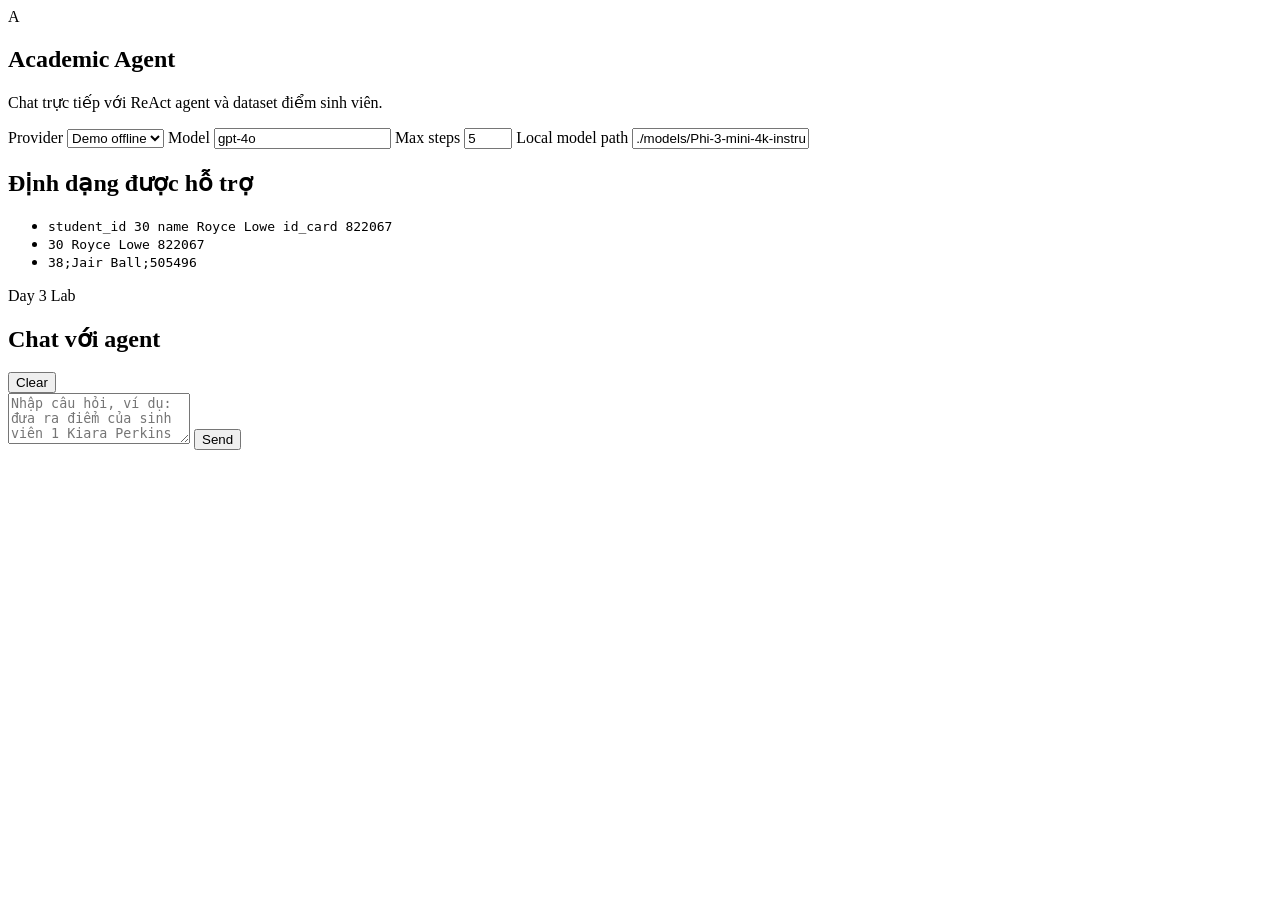
==== web/index.html @ 0dd73341 "Add terminal and web agent interfaces" ====
<!doctype html>
<html lang="vi">
  <head>
    <meta charset="utf-8" />
    <meta name="viewport" content="width=device-width, initial-scale=1" />
    <title>Academic Agent</title>
    <link rel="stylesheet" href="/styles.css" />
  </head>
  <body>
    <main class="app-shell">
      <aside class="settings-panel" aria-label="Agent settings">
        <div class="brand-block">
          <div class="brand-mark" aria-hidden="true">A</div>
          <div>
            <h1>Academic Agent</h1>
            <p>Chat trực tiếp với ReAct agent và dataset điểm sinh viên.</p>
          </div>
        </div>

        <form id="settings-form" class="settings-form">
          <label>
            Provider
            <select id="provider">
              <option value="demo">Demo offline</option>
              <option value="openai">OpenAI</option>
              <option value="gemini">Gemini</option>
              <option value="local">Local GGUF</option>
            </select>
          </label>

          <label>
            Model
            <input id="model" type="text" value="gpt-4o" autocomplete="off" />
          </label>

          <label>
            Max steps
            <input id="max-steps" type="number" min="1" max="12" value="5" />
          </label>

          <label>
            Local model path
            <input
              id="local-model-path"
              type="text"
              value="./models/Phi-3-mini-4k-instruct-q4.gguf"
              autocomplete="off"
            />
          </label>
        </form>

        <section class="identity-panel" aria-label="Accepted identity formats">
          <h2>Định dạng được hỗ trợ</h2>
          <ul>
            <li><code>student_id 30 name Royce Lowe id_card 822067</code></li>
            <li><code>30 Royce Lowe 822067</code></li>
            <li><code>38;Jair Ball;505496</code></li>
          </ul>
        </section>
      </aside>

      <section class="chat-panel" aria-label="Agent chat">
        <header class="chat-header">
          <div>
            <p class="eyebrow">Day 3 Lab</p>
            <h2>Chat với agent</h2>
          </div>
          <button id="clear-chat" class="secondary-button" type="button">Clear</button>
        </header>

        <div id="messages" class="messages" aria-live="polite"></div>

    

        <form id="chat-form" class="composer">
          <textarea
            id="message-input"
            rows="3"
            placeholder="Nhập câu hỏi, ví dụ: đưa ra điểm của sinh viên 1 Kiara Perkins 620602"
            required
          ></textarea>
          <button id="send-button" type="submit">Send</button>
        </form>
      </section>
    </main>

    <script src="/app.js"></script>
  </body>
</html>
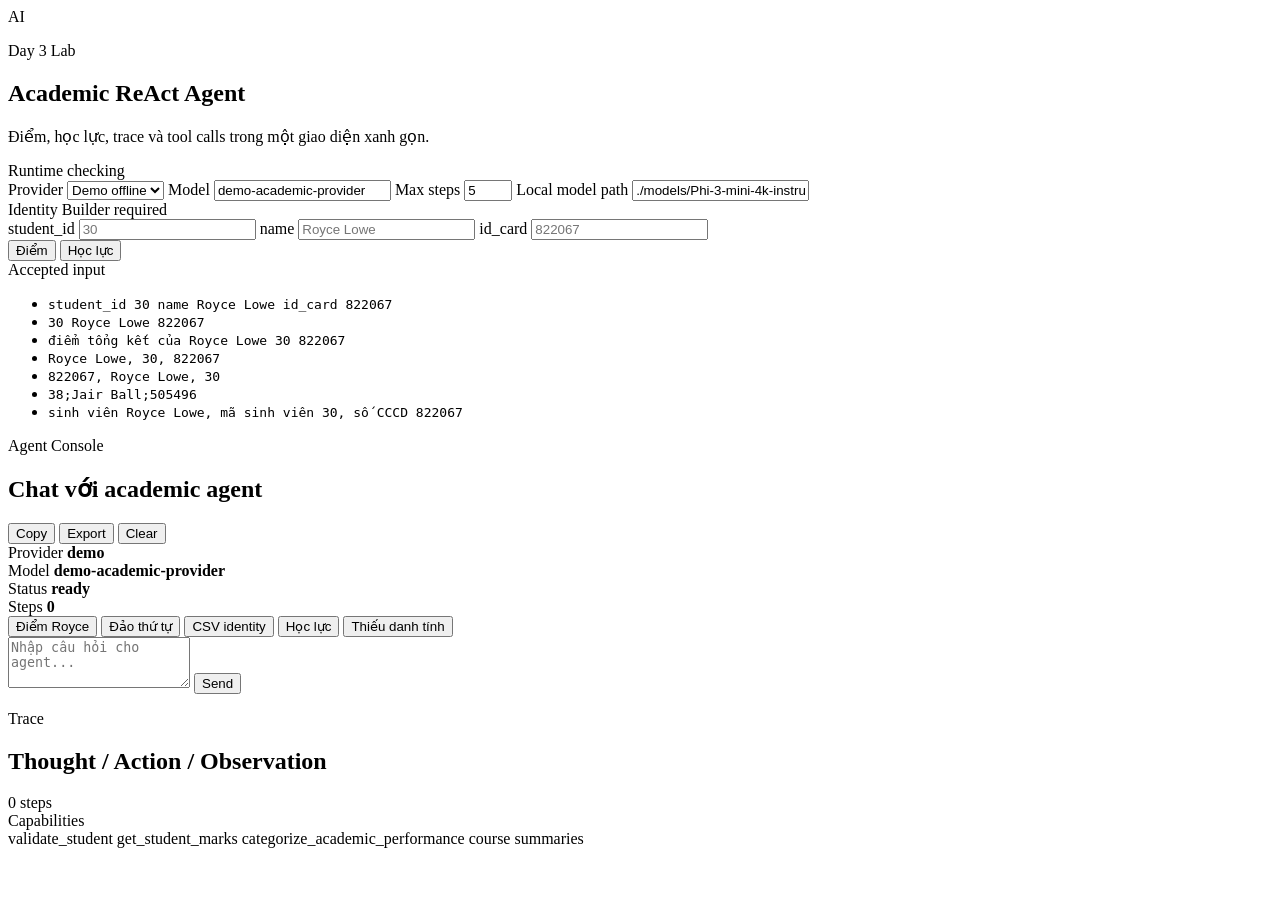
==== commit 3cd9d0a3: "Fix natural identity parsing and improve web UI" ====
--- a/web/index.html
+++ b/web/index.html
@@ -3,58 +3,97 @@
   <head>
     <meta charset="utf-8" />
     <meta name="viewport" content="width=device-width, initial-scale=1" />
-    <title>Academic Agent</title>
+    <title>Academic ReAct Agent</title>
     <link rel="stylesheet" href="/styles.css" />
   </head>
   <body>
     <main class="app-shell">
-      <aside class="settings-panel" aria-label="Agent settings">
+      <aside class="control-panel" aria-label="Agent controls">
         <div class="brand-block">
-          <div class="brand-mark" aria-hidden="true">A</div>
+          <div class="brand-mark" aria-hidden="true">AI</div>
           <div>
-            <h1>Academic Agent</h1>
-            <p>Chat trực tiếp với ReAct agent và dataset điểm sinh viên.</p>
+            <p class="eyebrow">Day 3 Lab</p>
+            <h1>Academic ReAct Agent</h1>
+            <p class="brand-copy">Điểm, học lực, trace và tool calls trong một giao diện xanh gọn.</p>
           </div>
         </div>
 
-        <form id="settings-form" class="settings-form">
-          <label>
-            Provider
-            <select id="provider">
-              <option value="demo">Demo offline</option>
-              <option value="openai">OpenAI</option>
-              <option value="gemini">Gemini</option>
-              <option value="local">Local GGUF</option>
-            </select>
-          </label>
+        <section class="panel-section">
+          <div class="section-title">
+            <span>Runtime</span>
+            <span id="health-pill" class="pill neutral">checking</span>
+          </div>
 
-          <label>
-            Model
-            <input id="model" type="text" value="gpt-4o" autocomplete="off" />
-          </label>
+          <form id="settings-form" class="settings-form">
+            <label>
+              Provider
+              <select id="provider">
+                <option value="demo">Demo offline</option>
+                <option value="openai">OpenAI</option>
+                <option value="gemini">Gemini</option>
+                <option value="local">Local GGUF</option>
+              </select>
+            </label>
 
-          <label>
-            Max steps
-            <input id="max-steps" type="number" min="1" max="12" value="5" />
-          </label>
+            <label>
+              Model
+              <input id="model" type="text" value="demo-academic-provider" autocomplete="off" />
+            </label>
 
-          <label>
-            Local model path
-            <input
-              id="local-model-path"
-              type="text"
-              value="./models/Phi-3-mini-4k-instruct-q4.gguf"
-              autocomplete="off"
-            />
-          </label>
-        </form>
+            <label>
+              Max steps
+              <input id="max-steps" type="number" min="1" max="12" value="5" />
+            </label>
 
-        <section class="identity-panel" aria-label="Accepted identity formats">
-          <h2>Định dạng được hỗ trợ</h2>
-          <ul>
+            <label>
+              Local model path
+              <input
+                id="local-model-path"
+                type="text"
+                value="./models/Phi-3-mini-4k-instruct-q4.gguf"
+                autocomplete="off"
+              />
+            </label>
+          </form>
+        </section>
+
+        <section class="panel-section">
+          <div class="section-title">
+            <span>Identity Builder</span>
+            <span class="pill">required</span>
+          </div>
+          <div class="identity-grid">
+            <label>
+              student_id
+              <input id="identity-student-id" type="text" placeholder="30" autocomplete="off" />
+            </label>
+            <label>
+              name
+              <input id="identity-name" type="text" placeholder="Royce Lowe" autocomplete="off" />
+            </label>
+            <label>
+              id_card
+              <input id="identity-card" type="text" placeholder="822067" autocomplete="off" />
+            </label>
+          </div>
+          <div class="button-row">
+            <button id="insert-marks-prompt" type="button" class="ghost-button">Điểm</button>
+            <button id="insert-performance-prompt" type="button" class="ghost-button">Học lực</button>
+          </div>
+        </section>
+
+        <section class="panel-section">
+          <div class="section-title">
+            <span>Accepted input</span>
+          </div>
+          <ul class="format-list">
             <li><code>student_id 30 name Royce Lowe id_card 822067</code></li>
             <li><code>30 Royce Lowe 822067</code></li>
+            <li><code>điểm tổng kết của Royce Lowe 30 822067</code></li>
+            <li><code>Royce Lowe, 30, 822067</code></li>
+            <li><code>822067, Royce Lowe, 30</code></li>
             <li><code>38;Jair Ball;505496</code></li>
+            <li><code>sinh viên Royce Lowe, mã sinh viên 30, số CCCD 822067</code></li>
           </ul>
         </section>
       </aside>
@@ -62,26 +101,89 @@
       <section class="chat-panel" aria-label="Agent chat">
         <header class="chat-header">
           <div>
-            <p class="eyebrow">Day 3 Lab</p>
-            <h2>Chat với agent</h2>
+            <p class="eyebrow">Agent Console</p>
+            <h2>Chat với academic agent</h2>
           </div>
-          <button id="clear-chat" class="secondary-button" type="button">Clear</button>
+          <div class="header-actions">
+            <button id="copy-last-answer" class="secondary-button" type="button">Copy</button>
+            <button id="export-chat" class="secondary-button" type="button">Export</button>
+            <button id="clear-chat" class="secondary-button" type="button">Clear</button>
+          </div>
         </header>
+
+        <section class="status-strip" aria-label="Current response status">
+          <div>
+            <span class="status-label">Provider</span>
+            <strong id="active-provider">demo</strong>
+          </div>
+          <div>
+            <span class="status-label">Model</span>
+            <strong id="active-model">demo-academic-provider</strong>
+          </div>
+          <div>
+            <span class="status-label">Status</span>
+            <strong id="active-status">ready</strong>
+          </div>
+          <div>
+            <span class="status-label">Steps</span>
+            <strong id="active-steps">0</strong>
+          </div>
+        </section>
 
         <div id="messages" class="messages" aria-live="polite"></div>
 
-    
+        <div class="quick-prompts" aria-label="Example prompts">
+          <button type="button" data-prompt="Cho tôi điểm của sinh viên Royce Lowe, mã sinh viên 30, số CCCD 822067">
+            Điểm Royce
+          </button>
+          <button type="button" data-prompt="Cho tôi điểm của 822067, Royce Lowe, 30">
+            Đảo thứ tự
+          </button>
+          <button type="button" data-prompt="điểm của 38;Jair Ball;505496">
+            CSV identity
+          </button>
+          <button type="button" data-prompt="học lực của 10 Axl Waters 876012">
+            Học lực
+          </button>
+          <button type="button" data-prompt="đưa ra điểm">
+            Thiếu danh tính
+          </button>
+        </div>
 
         <form id="chat-form" class="composer">
           <textarea
             id="message-input"
             rows="3"
-            placeholder="Nhập câu hỏi, ví dụ: đưa ra điểm của sinh viên 1 Kiara Perkins 620602"
+            placeholder="Nhập câu hỏi cho agent..."
             required
           ></textarea>
           <button id="send-button" type="submit">Send</button>
         </form>
       </section>
+
+      <aside class="trace-panel" aria-label="Agent trace">
+        <div class="trace-header">
+          <div>
+            <p class="eyebrow">Trace</p>
+            <h2>Thought / Action / Observation</h2>
+          </div>
+          <span id="trace-count" class="pill">0 steps</span>
+        </div>
+
+        <div id="trace-list" class="trace-list"></div>
+
+        <section class="panel-section compact">
+          <div class="section-title">
+            <span>Capabilities</span>
+          </div>
+          <div class="capability-list">
+            <span>validate_student</span>
+            <span>get_student_marks</span>
+            <span>categorize_academic_performance</span>
+            <span>course summaries</span>
+          </div>
+        </section>
+      </aside>
     </main>
 
     <script src="/app.js"></script>
